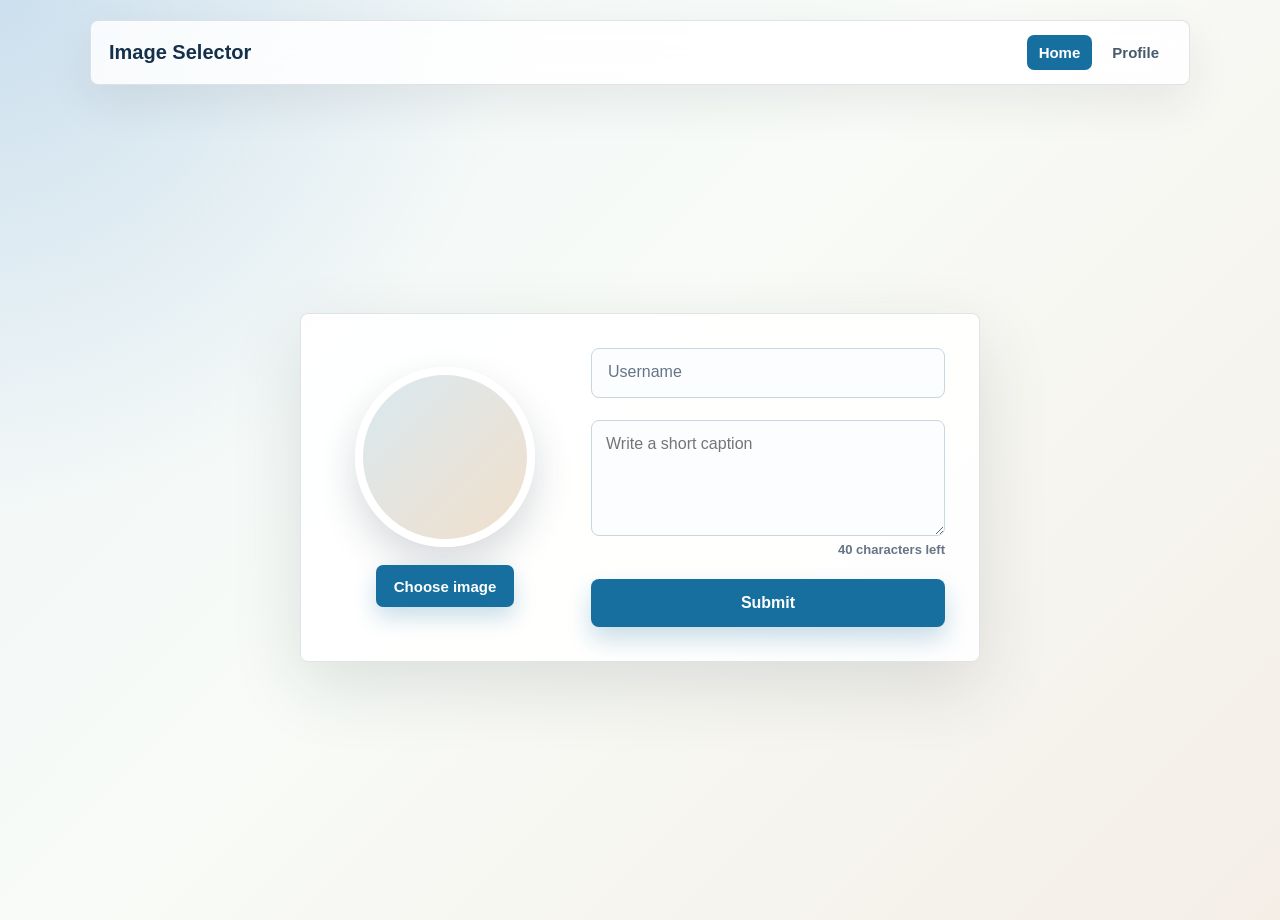
==== index.html @ 9fe352c6 "change select" ====
<!DOCTYPE html>
<html lang="en">
<head>
  <meta charset="UTF-8">
  <meta name="viewport" content="width=device-width, initial-scale=1.0">
  <title>Image Selector</title>
  <link rel="stylesheet" href="select.css">
</head>
<body>
  <nav class="navbar">
    <a class="brand" href="select.html">Image Selector</a>
    <div class="nav-links" aria-label="Main navigation">
      <a href="select.html" class="active">Home</a>
      <a href="profile.html">Profile</a>
    </div>
  </nav>

  <main class="page-shell">
    <form class="profile-panel" id="selector-form">
      <div class="preview-wrap">
        <img src="[data-uri]" alt="Selected preview" id="img">
        <label class="upload-button" for="file">Choose image</label>
        <input type="file" id="file" name="file" accept="image/*">
      </div>

      <div class="form-area">
        <p class="submit-message" id="submit-message" aria-live="polite"></p>

        <div class="input-box">
          <input type="text" class="in" id="name" required>
          <label for="name">Username</label>
        </div>

        <div class="box">
          <textarea name="message" id="txt" maxlength="40" placeholder="Write a short caption"></textarea>
          <p id="count" class="count"></p>
        </div>

        <button class="submit-button" type="submit">Submit</button>
      </div>
    </form>
  </main>
  <script src="select.js"></script>
</body>
</html>
---- select.css ----
*{
  box-sizing: border-box;
}

body{
  min-height: 100vh;
  margin: 0;
  font-family: Arial, Helvetica, sans-serif;
  color: #1d2633;
  background:
    radial-gradient(circle at top left, rgba(47, 124, 191, 0.18), transparent 32rem),
    linear-gradient(135deg, #eef5f8 0%, #f8fbf7 45%, #f4eee7 100%);
}

.navbar{
  display: flex;
  align-items: center;
  justify-content: space-between;
  gap: 24px;
  width: min(1100px, calc(100% - 32px));
  margin: 20px auto 0;
  padding: 14px 18px;
  border: 1px solid rgba(44, 67, 89, 0.14);
  border-radius: 8px;
  background: rgba(255, 255, 255, 0.84);
  box-shadow: 0 18px 45px rgba(32, 43, 55, 0.08);
  backdrop-filter: blur(14px);
}

.brand{
  color: #15304a;
  font-size: 20px;
  font-weight: 800;
  text-decoration: none;
}

.nav-links{
  display: flex;
  align-items: center;
  gap: 8px;
}

.nav-links a{
  color: #48596b;
  text-decoration: none;
  font-size: 15px;
  font-weight: 700;
  padding: 9px 12px;
  border-radius: 7px;
  transition: background 0.2s ease, color 0.2s ease;
}

.nav-links a:hover{
  color: #0f5f8f;
  background: #eaf3f8;
}

.nav-links a.active{
  color: #ffffff;
  background: #176f9f;
}

.page-shell{
  display: grid;
  place-items: center;
  min-height: calc(100vh - 96px);
  padding: 32px 16px;
}

.profile-panel{
  display: grid;
  grid-template-columns: 220px minmax(0, 360px);
  gap: 36px;
  align-items: center;
  width: min(680px, 100%);
  padding: 34px;
  border: 1px solid rgba(44, 67, 89, 0.14);
  border-radius: 8px;
  background: rgba(255, 255, 255, 0.9);
  box-shadow: 0 24px 70px rgba(32, 43, 55, 0.13);
}

.preview-wrap{
  display: grid;
  justify-items: center;
  gap: 18px;
}

#img{
  height: 180px;
  width: 180px;
  border: 8px solid #ffffff;
  border-radius: 50%;
  object-fit: cover;
  background: linear-gradient(135deg, #d9e9ef, #f1dfcc);
  box-shadow: 0 18px 38px rgba(31, 50, 68, 0.18);
}

#file{
  position: absolute;
  width: 1px;
  height: 1px;
  overflow: hidden;
  clip: rect(0, 0, 0, 0);
}

.upload-button{
  position: static;
  display: inline-flex;
  align-items: center;
  justify-content: center;
  min-height: 42px;
  padding: 0 18px;
  border-radius: 7px;
  color: #ffffff;
  background: #176f9f;
  font-size: 15px;
  font-weight: 800;
  cursor: pointer;
  box-shadow: 0 10px 22px rgba(23, 111, 159, 0.24);
  transition: transform 0.2s ease, background 0.2s ease;
}

.upload-button:hover{
  background: #125b83;
  transform: translateY(-1px);
}

.form-area{
  display: grid;
  gap: 22px;
}

.box,
.input-box{
  width: 100%;
}

.box{
  display: grid;
  gap: 6px;
}

textarea,
.input-box input{
  width: 100%;
  border: 1px solid #c8d6df;
  border-radius: 8px;
  outline: none;
  color: #1d2633;
  background: #fbfdff;
  font-size: 16px;
  transition: border 0.2s ease, box-shadow 0.2s ease, background 0.2s ease;
}

textarea{
  min-height: 116px;
  resize: vertical;
  padding: 14px;
  font-family: inherit;
}

textarea:focus,
.input-box input:focus{
  border-color: #176f9f;
  background: #ffffff;
  box-shadow: 0 0 0 4px rgba(23, 111, 159, 0.12);
}

.count{
  margin: 0;
  color: #667487;
  text-align: right;
  font-size: 13px;
  font-weight: 700;
}

.submit-message{
  display: none;
  margin: 0;
  padding: 12px 14px;
  border: 1px solid #b8dfcb;
  border-radius: 8px;
  color: #16603a;
  background: #ecfaf2;
  font-size: 15px;
  font-weight: 800;
}

.submit-message.show{
  display: block;
}

.submit-button{
  width: 100%;
  min-height: 48px;
  border: 0;
  border-radius: 8px;
  color: #ffffff;
  background: #176f9f;
  font-size: 16px;
  font-weight: 800;
  cursor: pointer;
  box-shadow: 0 12px 24px rgba(23, 111, 159, 0.24);
  transition: transform 0.2s ease, background 0.2s ease;
}

.submit-button:hover{
  background: #125b83;
  transform: translateY(-1px);
}

.input-box{
  position: relative;
}

.input-box input{
  padding: 15px 13px;
}

.input-box label{
  position: absolute;
  left: 12px;
  top: 15px;
  padding: 0 5px;
  color: #667487;
  background: #fbfdff;
  pointer-events: none;
  transition: 0.2s ease;
}

.input-box input:focus + label,
.input-box input:valid + label{
  top: -9px;
  color: #176f9f;
  background: #ffffff;
  font-size: 13px;
  font-weight: 800;
}

.profile-page{
  align-items: stretch;
}

.about-panel{
  display: grid;
  grid-template-columns: 260px minmax(0, 1fr);
  gap: 34px;
  width: min(900px, 100%);
  padding: 34px;
  border: 1px solid rgba(44, 67, 89, 0.14);
  border-radius: 8px;
  background: rgba(255, 255, 255, 0.9);
  box-shadow: 0 24px 70px rgba(32, 43, 55, 0.13);
}

.profile-photo{
  width: 100%;
  aspect-ratio: 1;
  border: 8px solid #ffffff;
  border-radius: 8px;
  object-fit: cover;
  background: #e7eef2;
  box-shadow: 0 18px 38px rgba(31, 50, 68, 0.18);
}

.about-content{
  display: grid;
  align-content: start;
  gap: 16px;
}

.about-content h1{
  margin: 0;
  color: #15304a;
  font-size: 34px;
  line-height: 1.1;
}

.about-content p{
  margin: 0;
  color: #5b6878;
  font-size: 16px;
  line-height: 1.6;
}

.about-note{
  min-height: 190px;
  padding: 22px;
  border: 1px solid #d9e3ea;
  border-left: 5px solid #176f9f;
  border-radius: 8px;
  background: linear-gradient(135deg, #ffffff, #f5fafb);
  box-shadow: inset 0 1px 0 rgba(255, 255, 255, 0.9);
}

.about-note h2{
  margin: 0 0 12px;
  color: #15304a;
  font-size: 20px;
}

.about-note p{
  color: #4f5f70;
}

.contact-card{
  display: flex;
  align-items: center;
  gap: 15px;
  padding: 18px 20px;
  border: 1px solid #d9e3ea;
  border-radius: 8px;
  background: #ffffff;
  box-shadow: 0 14px 28px rgba(31, 50, 68, 0.08);
}

.phone-icon{
  display: inline-flex;
  align-items: center;
  justify-content: center;
  flex: 0 0 48px;
  width: 48px;
  height: 48px;
  border-radius: 50%;
  color: #ffffff;
  background: #176f9f;
  font-size: 24px;
  line-height: 1;
}

.contact-card h2{
  margin: 0 0 4px;
  color: #15304a;
  font-size: 18px;
}

.contact-card p{
  margin: 0;
  color: #4f5f70;
  font-size: 16px;
  font-weight: 700;
}

@media (max-width: 640px){
  .navbar,
  .nav-links{
    flex-wrap: wrap;
    justify-content: center;
  }

  .brand{
    width: 100%;
    text-align: center;
  }

  .profile-panel{
    grid-template-columns: 1fr;
    padding: 24px;
  }

  .about-panel{
    grid-template-columns: 1fr;
    padding: 24px;
  }

  .about-content h1{
    font-size: 28px;
  }
}
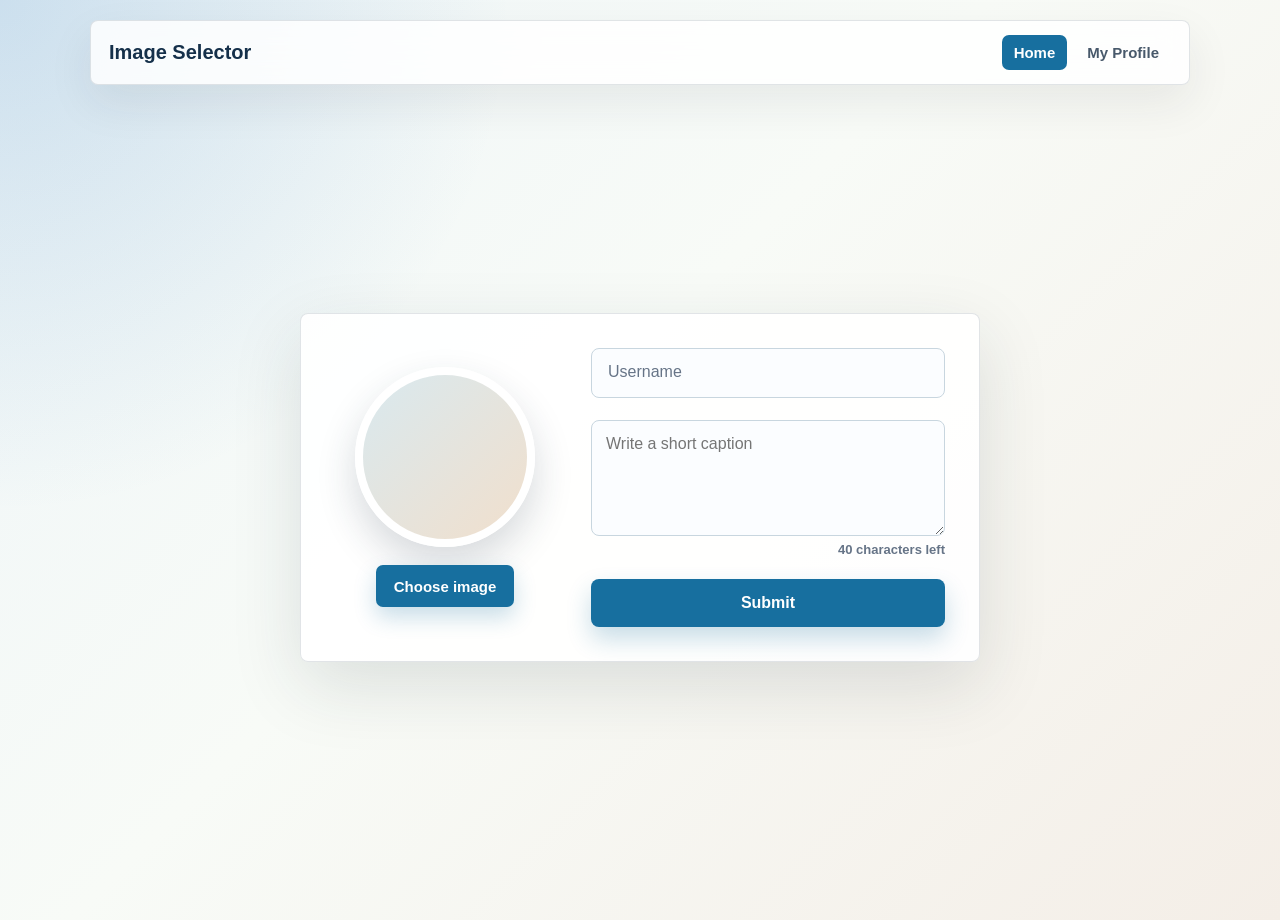
==== commit 9e7dccac: "change profile" ====
--- a/index.html
+++ b/index.html
@@ -11,7 +11,7 @@
     <a class="brand" href="select.html">Image Selector</a>
     <div class="nav-links" aria-label="Main navigation">
       <a href="select.html" class="active">Home</a>
-      <a href="profile.html">Profile</a>
+      <a href="profile.html">My Profile</a>
     </div>
   </nav>
 
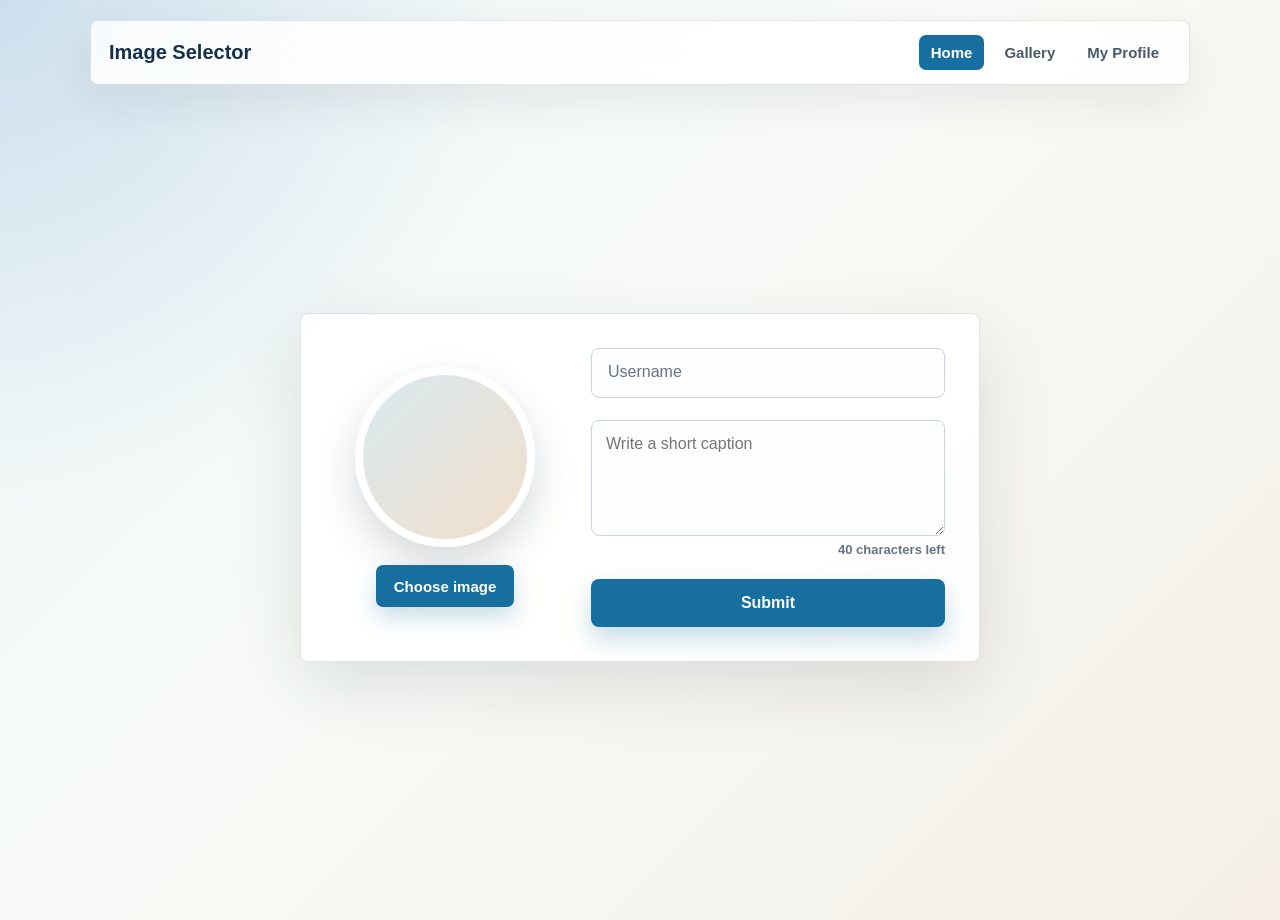
==== commit 74e0ab1f: "gallery page created" ====
--- a/index.html
+++ b/index.html
@@ -8,9 +8,10 @@
 </head>
 <body>
   <nav class="navbar">
-    <a class="brand" href="select.html">Image Selector</a>
+    <a class="brand" href="index.html">Image Selector</a>
     <div class="nav-links" aria-label="Main navigation">
-      <a href="select.html" class="active">Home</a>
+      <a href="index.html" class="active">Home</a>
+      <a href="gallery.html">Gallery</a>
       <a href="profile.html">My Profile</a>
     </div>
   </nav>
--- a/select.css
+++ b/select.css
@@ -342,6 +342,70 @@
   font-weight: 700;
 }
 
+.gallery-page{
+  align-items: stretch;
+}
+
+.gallery-panel{
+  display: grid;
+  gap: 24px;
+  width: min(900px, 100%);
+  padding: 34px;
+  border: 1px solid rgba(44, 67, 89, 0.14);
+  border-radius: 8px;
+  background: rgba(255, 255, 255, 0.9);
+  box-shadow: 0 24px 70px rgba(32, 43, 55, 0.13);
+}
+
+.gallery-heading{
+  display: grid;
+  gap: 8px;
+}
+
+.gallery-heading h1{
+  margin: 0;
+  color: #15304a;
+  font-size: 34px;
+  line-height: 1.1;
+}
+
+.gallery-heading p{
+  margin: 0;
+  color: #5b6878;
+  font-size: 16px;
+  line-height: 1.6;
+}
+
+.gallery-grid{
+  display: grid;
+  grid-template-columns: repeat(auto-fit, minmax(220px, 1fr));
+  gap: 20px;
+}
+
+.gallery-card{
+  margin: 0;
+  overflow: hidden;
+  border: 1px solid #d9e3ea;
+  border-radius: 8px;
+  background: #ffffff;
+  box-shadow: 0 14px 28px rgba(31, 50, 68, 0.08);
+}
+
+.gallery-card img{
+  display: block;
+  width: 100%;
+  aspect-ratio: 4 / 3;
+  object-fit: cover;
+  background: #e7eef2;
+}
+
+.gallery-card figcaption{
+  padding: 14px 16px;
+  color: #15304a;
+  font-size: 15px;
+  font-weight: 800;
+}
+
 @media (max-width: 640px){
   .navbar,
   .nav-links{
@@ -364,7 +428,15 @@
     padding: 24px;
   }
 
+  .gallery-panel{
+    padding: 24px;
+  }
+
   .about-content h1{
     font-size: 28px;
   }
-}
+
+  .gallery-heading h1{
+    font-size: 28px;
+  }
+}
